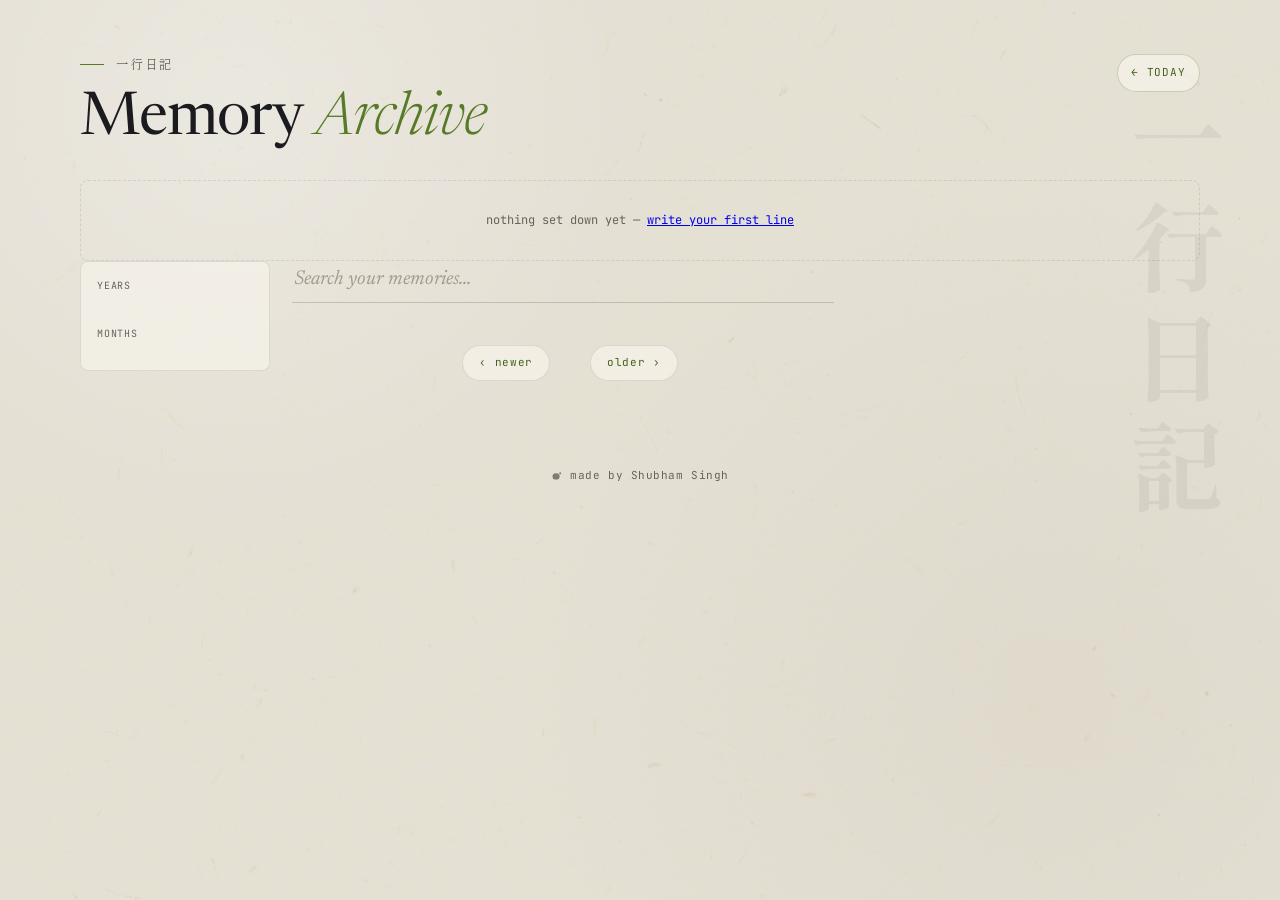
==== memories.html @ 4252473b "One Line: a local-first one-sentence-a-day journal A single line and a mood per day, stored entirely" ====
<!DOCTYPE html>
<html lang="en">
<head>
<meta charset="UTF-8">
<meta name="viewport" content="width=device-width, initial-scale=1.0">
<title>Memory Archive · One Line</title>
<meta name="description" content="Browse every line you have set down. Local-first; nothing leaves this device.">
<link rel="icon" href='data:image/svg+xml,<svg xmlns="http://www.w3.org/2000/svg" viewBox="0 0 32 32"><ellipse cx="13.5" cy="17" rx="9.4" ry="8.6" fill="%231a1a1f"/><circle cx="24.5" cy="8.6" r="2.6" fill="%231a1a1f"/></svg>'>
<link rel="preconnect" href="https://fonts.googleapis.com">
<link href="https://fonts.googleapis.com/css2?family=Newsreader:ital,opsz,wght@0,6..72,300..600;1,6..72,300..600&family=Hanken+Grotesk:ital,wght@0,300..700;1,300..700&family=JetBrains+Mono:wght@400..600&display=swap" rel="stylesheet">
<link href="https://fonts.googleapis.com/css2?family=Shippori+Mincho:wght@700&text=%E4%B8%80%E8%A1%8C%E6%97%A5%E8%A8%98%E8%8D%92%E6%9B%87%E5%87%AA%E6%99%B4%E8%BC%9D&display=swap" rel="stylesheet">
<link rel="stylesheet" href="styles.css?v=5">
</head>
<body>

<div class="kanji-motif" aria-hidden="true">一行日記</div>

<main class="page">
  <header class="topbar">
    <div>
      <div class="eyebrow"><span class="jp">一行日記</span></div>
      <h1 class="title">Memory <span class="accent">Archive</span></h1>
    </div>
    <a class="today-link" href="index.html">← Today</a>
  </header>

  <div class="archive-empty" id="journal-empty" hidden>
    nothing set down yet — <a href="index.html">write your first line</a>
  </div>

  <section class="archive-grid" id="archive">
    <aside class="archive-panel archive-rail">
      <div class="rail-title">Years</div>
      <div class="year-stack" id="year-stack"></div>
      <div class="rail-title">Months</div>
      <div class="month-list" id="month-list"></div>
    </aside>

    <section>
      <div class="toolbar">
        <input class="search" id="search" type="search" placeholder="Search your memories…" aria-label="Search memories">
        <div class="mood-filter" id="mood-filter" aria-label="Filter by mood"></div>
      </div>
      <div class="memory-stream" id="memory-stream"></div>
      <nav class="pager" id="pager" aria-label="Pages" hidden>
        <button id="newer" type="button">‹ newer</button>
        <span id="page-label"></span>
        <button id="older" type="button">older ›</button>
      </nav>
    </section>

    <aside class="archive-panel detail" id="detail" hidden>
      <div class="detail-hero">
        <div class="detail-date" id="detail-date"></div>
        <p class="detail-line" id="detail-line"></p>
        <div class="detail-mood" id="detail-mood"></div>
      </div>
      <div class="mini-calendar">
        <div class="section-title" id="cal-title">Month map</div>
        <div class="calendar-grid" id="calendar-grid"></div>
        <div class="insight-row" id="insights"></div>
      </div>
    </aside>
  </section>

  <footer class="footer-note">
    <a class="byline" href="https://shusingh.github.io/" target="_blank" rel="noreferrer">
      <svg viewBox="0 0 32 32" aria-hidden="true"><ellipse cx="13.5" cy="17" rx="9.4" ry="8.6"/><circle cx="24.5" cy="8.6" r="2.6"/></svg>
      made by Shubham Singh
    </a>
  </footer>
</main>

<script src="shared.js?v=5"></script>
<script src="memories.js?v=5"></script>
</body>
</html>
---- styles.css ----
:root {
  /* Suminagashi paper and traditional ink accents (shared with shusingh.github.io). */
  --paper: #efeae0;
  --sumi: #1a1a1f;
  --ai: #16407a;
  --shu: #c0432e;
  --matsuba: #2e6e52;
  --matcha: #567a26;
  --yamabuki: #cf8d12;
  --line: rgba(26, 26, 31, 0.18);
  --bg-elevated: #f7f3eb;
  --bg-elevated-2: #e6dfd3;
  --border: rgba(26, 26, 31, 0.1);
  --text-primary: var(--sumi);
  --text-secondary: #3a3833;
  --text-tertiary: #67635b;
  --accent: var(--matcha);
  --accent-strong: #435f1d;
  --font-display: 'Newsreader', Georgia, serif;
  --font-body: 'Hanken Grotesk', -apple-system, system-ui, sans-serif;
  --font-mono: 'JetBrains Mono', ui-monospace, monospace;
  --font-jp: 'Shippori Mincho', 'Hiragino Mincho ProN', 'Yu Mincho', serif;
  --mood1: #8d8a92;
  --mood2: var(--ai);
  --mood3: var(--matsuba);
  --mood4: var(--matcha);
  --mood5: var(--yamabuki);
}

* { margin: 0; padding: 0; box-sizing: border-box; }

body {
  min-height: 100vh;
  background:
    radial-gradient(circle at 18% 12%, rgba(255, 255, 255, 0.42), transparent 34%),
    radial-gradient(circle at 82% 78%, rgba(112, 88, 53, 0.045), transparent 42%),
    var(--paper);
  color: var(--text-primary);
  font-family: var(--font-body);
  font-size: 16px;
  line-height: 1.6;
  -webkit-font-smoothing: antialiased;
  overflow-x: hidden;
  position: relative;
}

/* Washi paper fibres, lifted and softened so the darkest specks don't read as dirt. */
body::before {
  content: '';
  position: fixed;
  inset: 0;
  background: url('paper-texture.jpg') center / cover no-repeat;
  opacity: 0.42;
  pointer-events: none;
  z-index: 1;
  mix-blend-mode: multiply;
  filter: brightness(1.12) contrast(0.8) saturate(0.68) blur(0.3px);
}

.kanji-motif {
  position: fixed;
  top: 90px;
  right: 26px;
  writing-mode: vertical-rl;
  font-family: var(--font-jp);
  font-weight: 700;
  font-size: clamp(56px, 8vw, 96px);
  letter-spacing: 0.14em;
  color: rgba(26, 26, 31, 0.055);
  pointer-events: none;
  user-select: none;
  z-index: 0;
}

@media (max-width: 760px) {
  .kanji-motif { display: none; }
}

::selection { background: rgba(86, 122, 38, 0.85); color: #f7f2e6; }

button { font: inherit; -webkit-tap-highlight-color: transparent; }

button:focus-visible,
input:focus-visible,
a:focus-visible {
  outline: 2px solid var(--accent);
  outline-offset: 3px;
}
.entry:focus-visible, .search:focus-visible { outline: none; }

/* ================= Layout: centred sheet + margin notes ================= */

.column {
  position: relative;
  z-index: 2;
  max-width: 620px;
  margin: 0 auto;
  padding: 72px 28px 64px;
}

/* The margin column lives in the left margin on wide screens (fixed, so the
   sheet stays truly centred and never fights it for attention) and flows
   inline between the composer and the year map on narrow ones. */
.margin {
  display: grid;
  gap: 34px;
  align-content: start;
  font-size: 14px;
}

.m-title {
  font-family: var(--font-mono);
  font-size: 10px;
  letter-spacing: 0.12em;
  text-transform: uppercase;
  color: var(--text-tertiary);
  margin-bottom: 10px;
  display: flex;
  align-items: center;
  gap: 8px;
}
.m-title .jp { font-family: var(--font-jp); font-size: 12px; letter-spacing: 0.1em; }

.week-line { display: flex; gap: 9px; align-items: center; }
.week-line i {
  width: 14px;
  height: 14px;
  border-radius: 50% 60% 55% 65%;
  background: rgba(26, 26, 31, 0.06);
}
.week-line i.today { outline: 1.5px solid var(--sumi); outline-offset: 2px; }

.quote {
  font-family: var(--font-display);
  font-style: italic;
  font-size: 15px;
  line-height: 1.5;
  color: var(--text-secondary);
}
.m-when {
  margin-top: 4px;
  font-family: var(--font-mono);
  font-size: 9.5px;
  letter-spacing: 0.1em;
  text-transform: uppercase;
  color: var(--text-tertiary);
  display: flex;
  gap: 7px;
  align-items: center;
}
.m-when svg { width: 13px; height: 13px; flex: none; }
.m-entry + .m-entry { margin-top: 16px; }
.m-empty {
  font-size: 13px;
  line-height: 1.55;
  color: var(--text-tertiary);
}

.balance-line { display: flex; gap: 14px; flex-wrap: wrap; }
.balance-line > span {
  display: grid;
  justify-items: center;
  gap: 3px;
  font-family: var(--font-mono);
  font-size: 9.5px;
  color: var(--text-tertiary);
}
.balance-line svg { width: 19px; height: 19px; }

.rail-link {
  display: inline-flex;
  color: var(--accent-strong);
  font-family: var(--font-mono);
  font-size: 11px;
  letter-spacing: 0.05em;
  text-decoration: underline;
  text-underline-offset: 3px;
}

@media (min-width: 1150px) {
  .margin {
    position: fixed;
    top: 168px;
    left: max(24px, calc(50vw - 618px));
    width: 240px;
    z-index: 2;
  }
  /* A hairline that fades at both ends separates margin from sheet. */
  .margin::after {
    content: '';
    position: absolute;
    top: 4px;
    bottom: 4px;
    right: -38px;
    width: 1px;
    background: linear-gradient(180deg, transparent, var(--line) 18%, var(--line) 82%, transparent);
  }
}

@media (max-width: 1149.98px) {
  .margin {
    margin-top: 84px;
    grid-template-columns: 1fr auto;
    gap: 28px 32px;
    align-items: start;
  }
  .m-flash { grid-column: 1 / -1; }
  .m-link { grid-column: 1 / -1; }
}

/* ================= Header ================= */

.eyebrow {
  font-family: var(--font-mono);
  font-size: 12.5px;
  letter-spacing: 0.05em;
  color: var(--accent);
  display: flex;
  align-items: center;
  gap: 12px;
  margin-bottom: 16px;
}
.eyebrow::before { content: ''; width: 24px; height: 1px; background: var(--accent); }
.eyebrow .jp { color: var(--text-tertiary); font-family: var(--font-jp); letter-spacing: 0.1em; }

.masthead {
  display: flex;
  align-items: baseline;
  justify-content: space-between;
  gap: 16px;
  flex-wrap: wrap;
}
.title {
  font-family: var(--font-display);
  font-weight: 400;
  font-size: clamp(38px, 5.4vw, 44px);
  line-height: 1;
  letter-spacing: -0.02em;
}
.title .accent { font-style: italic; font-weight: 300; color: var(--accent); }
.date {
  font-family: var(--font-display);
  font-style: italic;
  font-size: 15.5px;
  color: var(--text-tertiary);
  white-space: nowrap;
}

.rule {
  height: 1px;
  background: linear-gradient(90deg, var(--line), rgba(26, 26, 31, 0.04));
  margin: 26px 0 0;
}

/* ================= Composer: the room's centrepiece ================= */

.composer { margin-top: 84px; }

.prompt {
  display: block;
  font-family: var(--font-display);
  font-weight: 400;
  font-size: clamp(30px, 4.6vw, 38px);
  line-height: 1.12;
  letter-spacing: -0.015em;
  margin-bottom: 34px;
}

.entry {
  width: 100%;
  border: none;
  border-bottom: 1.5px solid var(--line);
  background: transparent;
  font-family: var(--font-display);
  font-style: italic;
  font-size: 23px;
  line-height: 1.45;
  color: var(--text-primary);
  padding: 6px 2px 12px;
  outline: none;
  transition: border-color 0.25s ease;
}
.entry::placeholder { color: #a49b8a; }
.entry:focus { border-color: var(--sumi); }

.moods { display: flex; gap: 26px; margin-top: 40px; align-items: flex-end; flex-wrap: wrap; }

.moods button {
  background: none;
  border: none;
  cursor: pointer;
  display: grid;
  justify-items: center;
  gap: 8px;
  padding: 4px;
  opacity: 0.5;
  transform: scale(1);
  transition: all 0.2s cubic-bezier(0.34, 1.56, 0.64, 1);
}
.moods button:hover { opacity: 0.85; transform: scale(1.07); }
.moods button.sel { opacity: 1; transform: scale(1.13); }
.moods button svg { width: 34px; height: 34px; }
.moods .jp-name { font-family: var(--font-jp); font-size: 13px; color: var(--text-secondary); }
.moods .name {
  font-family: var(--font-mono);
  font-size: 10px;
  letter-spacing: 0.08em;
  text-transform: uppercase;
  color: var(--text-tertiary);
}
.moods button.sel .name { color: var(--text-primary); }

/* A saved mood blooms briefly, like ink meeting water. */
@keyframes bloom {
  0% { transform: scale(1.13); }
  45% { transform: scale(1.42); }
  100% { transform: scale(1.13); }
}
.moods button.bloom svg { animation: bloom 0.45s ease; }

.actions { display: flex; align-items: center; gap: 18px; margin-top: 40px; }
.save-btn {
  min-width: 120px;
  min-height: 44px;
  border: 1px solid var(--accent);
  border-radius: 999px;
  background: var(--accent);
  color: #f7f2e6;
  cursor: pointer;
  font-family: var(--font-mono);
  font-size: 12px;
  letter-spacing: 0.1em;
  text-transform: uppercase;
  transition: background 0.2s ease, opacity 0.2s ease, transform 0.2s ease;
}
.save-btn:hover:not(:disabled) { background: var(--accent-strong); transform: translateY(-1px); }
.save-btn:disabled { opacity: 0.38; cursor: default; }

.hint {
  font-family: var(--font-mono);
  font-size: 11px;
  letter-spacing: 0.05em;
  color: var(--text-tertiary);
  user-select: none;
  transition: color 0.3s ease;
}
.hint.saved { color: var(--accent-strong); }

.counter {
  font-family: var(--font-mono);
  font-size: 11px;
  color: var(--text-tertiary);
  margin-left: auto;
  visibility: hidden;
}
.counter.show { visibility: visible; }
.counter.near { color: var(--shu); }

/* ================= Cards ================= */

.flash {
  background: var(--bg-elevated);
  border: 1px solid var(--border);
  border-radius: 8px;
  padding: 16px 18px;
  position: relative;
}
.flash + .flash { margin-top: 10px; }
.flash .when {
  font-family: var(--font-mono);
  font-size: 10px;
  letter-spacing: 0.08em;
  text-transform: uppercase;
  color: var(--text-tertiary);
  margin-bottom: 7px;
  display: flex;
  align-items: center;
  gap: 8px;
}
.flash .when svg { width: 15px; height: 15px; flex: none; }
.flash .mood-dot {
  width: 7px;
  height: 7px;
  border-radius: 50% 60% 55% 50%;
  display: inline-block;
  flex-shrink: 0;
}
.flash .text {
  font-family: var(--font-display);
  font-style: italic;
  font-size: 16.5px;
  color: var(--text-primary);
}
.flash .text::before { content: '\201C'; color: var(--text-tertiary); }
.flash .text::after { content: '\201D'; color: var(--text-tertiary); }
.flash.empty-note .text::before, .flash.empty-note .text::after { content: ''; }
.flash.empty-note .text { color: var(--text-tertiary); font-size: 14px; font-style: normal; font-family: var(--font-body); }

.today-saved { margin-top: 46px; background: rgba(247, 243, 235, 0.74); }
.today-saved .text { font-size: 17px; }
.today-saved .linklike { margin-top: 12px; margin-right: 14px; padding: 0; }

/* ================= The year, marbled ================= */

.year-map { margin-top: 110px; }

.section-label {
  font-family: var(--font-mono);
  font-size: 10px;
  letter-spacing: 0.08em;
  text-transform: uppercase;
  color: var(--text-tertiary);
  display: flex;
  align-items: center;
  gap: 8px;
  margin-bottom: 14px;
}
.section-label .dot { width: 6px; height: 6px; border-radius: 50%; background: var(--accent); }

.stats {
  display: flex;
  justify-content: space-between;
  align-items: baseline;
  margin-bottom: 14px;
  font-family: var(--font-mono);
  font-size: 12px;
  color: var(--text-tertiary);
  gap: 12px;
}
.stats .streak { color: var(--shu); font-weight: 500; }

.heatmap-scroll {
  overflow-x: auto;
  padding: 2px 2px 10px;
  scrollbar-color: rgba(86, 122, 38, 0.28) rgba(26, 26, 31, 0.04);
  scrollbar-width: thin;
}

.month-row {
  display: grid;
  grid-auto-flow: column;
  gap: 4px;
  width: max-content;
  margin-bottom: 6px;
  padding-right: 5px;
}
.month-row span {
  width: 12px;
  font-family: var(--font-mono);
  font-size: 9px;
  letter-spacing: 0.04em;
  color: var(--text-tertiary);
  overflow: visible;
  white-space: nowrap;
}

.heatmap {
  display: grid;
  grid-template-rows: repeat(7, 1fr);
  grid-auto-flow: column;
  gap: 4px;
  width: max-content;
  padding-right: 5px;
  padding-bottom: 3px;
}

/* Ink droplets on water: irregular circles, coloured by mood. */
.cell {
  width: 12px;
  height: 12px;
  border-radius: 50% 60% 55% 65%;
  background: rgba(26, 26, 31, 0.055);
  box-shadow: inset 0 0 0 1px rgba(26, 26, 31, 0.025);
  transition: transform 0.15s ease;
}
.cell.filled { cursor: pointer; }
.cell.filled:hover { transform: scale(1.35); }
.cell.future { background: transparent; box-shadow: none; }
.m1 { background: var(--mood1) !important; }
.m2 { background: var(--mood2) !important; }
.m3 { background: var(--mood3) !important; }
.m4 { background: var(--mood4) !important; }
.m5 { background: var(--mood5) !important; }
.cell.today { outline: 1.5px solid var(--sumi); outline-offset: 2px; }

.legend {
  display: flex;
  gap: 18px;
  margin-top: 14px;
  flex-wrap: wrap;
  font-family: var(--font-mono);
  font-size: 10.5px;
  letter-spacing: 0.05em;
  color: var(--text-tertiary);
}
.legend span { display: flex; align-items: center; gap: 6px; }
.legend i { width: 9px; height: 9px; border-radius: 50% 60% 55% 65%; display: inline-block; }

.day-detail { margin-top: 18px; }
.detail-close {
  position: absolute;
  top: 8px;
  right: 12px;
  background: none;
  border: none;
  cursor: pointer;
  color: var(--text-tertiary);
  font-size: 18px;
  line-height: 1;
  padding: 4px;
}
.detail-close:hover { color: var(--text-primary); }

/* ================= Footer ================= */

.footer-note {
  margin-top: 70px;
  text-align: center;
  font-family: var(--font-mono);
  font-size: 11px;
  letter-spacing: 0.05em;
  color: var(--text-tertiary);
  text-wrap: balance;
}
.linklike {
  background: none;
  border: none;
  cursor: pointer;
  font-family: var(--font-mono);
  font-size: 11px;
  letter-spacing: 0.05em;
  color: var(--accent-strong);
  text-decoration: underline;
  text-underline-offset: 3px;
  text-decoration-color: rgba(86, 122, 38, 0.4);
  padding: 2px;
}
.linklike:hover { text-decoration-color: var(--accent-strong); }

/* Maker's mark */
.byline {
  display: inline-flex;
  align-items: center;
  gap: 7px;
  margin-top: 16px;
  font-family: var(--font-mono);
  font-size: 11px;
  letter-spacing: 0.05em;
  color: var(--text-tertiary);
  text-decoration: none;
  transition: color 0.2s ease;
}
.byline svg { width: 12px; height: 12px; fill: currentColor; opacity: 0.8; }
.byline:hover { color: var(--accent-strong); }

/* ================= Memory Archive page ================= */

.page {
  position: relative;
  z-index: 2;
  width: min(1120px, calc(100vw - 40px));
  margin: 0 auto;
  padding: 54px 0 64px;
}
.topbar {
  display: flex;
  justify-content: space-between;
  gap: 24px;
  align-items: flex-start;
  margin-bottom: 30px;
}
.topbar .title { font-size: clamp(40px, 6vw, 60px); }
.today-link {
  border: 1px solid rgba(86, 122, 38, 0.26);
  border-radius: 999px;
  background: rgba(247, 243, 235, 0.72);
  color: var(--accent-strong);
  text-decoration: none;
  font-family: var(--font-mono);
  font-size: 11px;
  letter-spacing: 0.08em;
  text-transform: uppercase;
  padding: 9px 13px;
  white-space: nowrap;
}

.archive-grid {
  display: grid;
  grid-template-columns: 190px minmax(0, 1fr) 330px;
  gap: 22px;
  align-items: start;
}
.archive-panel {
  background: rgba(247, 243, 235, 0.68);
  border: 1px solid var(--border);
  border-radius: 8px;
}
.archive-rail { position: sticky; top: 22px; padding: 16px; }
.rail-title, .section-title {
  font-family: var(--font-mono);
  font-size: 10px;
  letter-spacing: 0.08em;
  text-transform: uppercase;
  color: var(--text-tertiary);
}
.year-stack { display: grid; gap: 7px; margin: 12px 0 20px; }
.year-btn, .month-btn {
  border: 1px solid transparent;
  background: transparent;
  color: var(--text-secondary);
  cursor: pointer;
}
.year-btn {
  display: flex;
  justify-content: space-between;
  padding: 8px 9px;
  border-radius: 6px;
  font-family: var(--font-mono);
  font-size: 12px;
}
.year-btn.active {
  border-color: rgba(86, 122, 38, 0.24);
  background: rgba(86, 122, 38, 0.08);
  color: var(--accent-strong);
}
.month-list { display: grid; grid-template-columns: repeat(3, 1fr); gap: 6px; margin-top: 12px; }
.month-btn {
  min-height: 31px;
  border-radius: 999px;
  text-align: center;
  font-family: var(--font-mono);
  font-size: 10px;
  letter-spacing: 0.04em;
}
.month-btn.active { background: var(--sumi); color: #f7f2e6; }
.month-btn:disabled { opacity: 0.35; cursor: default; }

.toolbar {
  display: grid;
  grid-template-columns: minmax(0, 1fr) auto;
  gap: 14px;
  align-items: center;
  margin-bottom: 16px;
}
.search {
  width: 100%;
  min-height: 42px;
  border: none;
  border-bottom: 1.5px solid var(--line);
  background: transparent;
  color: var(--sumi);
  font-family: var(--font-display);
  font-style: italic;
  font-size: 20px;
  outline: none;
  padding: 4px 2px 9px;
}
.search::placeholder { color: #a49b8a; }
.search:focus { border-color: var(--sumi); }
.mood-filter { display: flex; gap: 8px; align-items: center; flex-wrap: wrap; }
.mood-btn {
  display: grid;
  place-items: center;
  width: 32px;
  height: 32px;
  border-radius: 50%;
  border: 1px solid rgba(26, 26, 31, 0.08);
  background: rgba(247, 243, 235, 0.56);
  opacity: 0.62;
  cursor: pointer;
  transition: all 0.15s ease;
}
.mood-btn:hover { opacity: 0.9; }
.mood-btn.active { opacity: 1; outline: 1.5px solid var(--sumi); outline-offset: 2px; }
.mood-btn svg { width: 20px; height: 20px; }
.mood-btn .all {
  font-family: var(--font-mono);
  font-size: 9px;
  letter-spacing: 0.04em;
  color: var(--text-secondary);
}

.memory-stream { display: grid; gap: 12px; }
.month-heading {
  display: flex;
  justify-content: space-between;
  gap: 16px;
  align-items: baseline;
  margin: 10px 0 2px;
}
.month-heading h2 { font-family: var(--font-display); font-weight: 400; font-size: 26px; }
.month-heading span { font-family: var(--font-mono); font-size: 11px; color: var(--text-tertiary); }
.memory-card {
  display: grid;
  grid-template-columns: 72px minmax(0, 1fr);
  gap: 16px;
  width: 100%;
  padding: 15px 16px;
  border: 1px solid var(--border);
  border-radius: 8px;
  background: rgba(247, 243, 235, 0.68);
  color: inherit;
  cursor: pointer;
  text-align: left;
  transition: border-color 0.2s ease, background 0.2s ease, transform 0.2s ease;
}
.memory-card:hover, .memory-card.active { background: rgba(247, 243, 235, 0.9); border-color: rgba(86, 122, 38, 0.34); }
.memory-card.active { transform: translateX(2px); }
.date-block { font-family: var(--font-mono); color: var(--text-tertiary); }
.date-block .big-day {
  display: block;
  font-size: 28px;
  line-height: 1;
  color: var(--sumi);
  font-family: var(--font-display);
}
.date-block .weekday {
  display: block;
  margin-top: 5px;
  font-size: 10px;
  letter-spacing: 0.08em;
  text-transform: uppercase;
}
.memory-copy { display: grid; gap: 8px; }
.memory-meta {
  display: flex;
  gap: 8px;
  align-items: center;
  font-family: var(--font-mono);
  font-size: 10px;
  letter-spacing: 0.08em;
  text-transform: uppercase;
  color: var(--text-tertiary);
}
.memory-meta svg { width: 15px; height: 15px; flex: none; }
.memory-text {
  font-family: var(--font-display);
  font-style: italic;
  font-size: 18px;
  line-height: 1.42;
}
.archive-empty {
  padding: 30px;
  border: 1px dashed var(--border);
  border-radius: 8px;
  font-family: var(--font-mono);
  font-size: 12px;
  color: var(--text-tertiary);
  text-align: center;
}

.pager {
  display: flex;
  justify-content: center;
  align-items: center;
  gap: 20px;
  margin-top: 26px;
  font-family: var(--font-mono);
  font-size: 11.5px;
  color: var(--text-tertiary);
}
.pager button {
  border: 1px solid var(--border);
  border-radius: 999px;
  background: rgba(247, 243, 235, 0.72);
  color: var(--accent-strong);
  cursor: pointer;
  padding: 8px 16px;
  font-family: var(--font-mono);
  font-size: 11px;
  letter-spacing: 0.06em;
  transition: border-color 0.2s ease, background 0.2s ease;
}
.pager button:hover:not(:disabled) { border-color: rgba(86, 122, 38, 0.4); background: rgba(247, 243, 235, 0.95); }
.pager button:disabled { opacity: 0.35; cursor: default; }
.pager .leaf { font-family: var(--font-jp); color: var(--text-tertiary); }

.detail { position: sticky; top: 22px; overflow: hidden; }
.detail-hero {
  min-height: 250px;
  padding: 24px;
  display: grid;
  align-content: space-between;
  background:
    radial-gradient(circle at 72% 18%, rgba(86, 122, 38, 0.14), transparent 30%),
    radial-gradient(circle at 20% 80%, rgba(22, 64, 122, 0.09), transparent 34%),
    rgba(247, 243, 235, 0.82);
}
.detail-date {
  font-family: var(--font-mono);
  font-size: 11px;
  letter-spacing: 0.08em;
  text-transform: uppercase;
  color: var(--text-tertiary);
}
.detail-line {
  margin: 24px 0;
  font-family: var(--font-display);
  font-size: 30px;
  font-style: italic;
  line-height: 1.15;
  letter-spacing: -0.01em;
  overflow-wrap: break-word;
}
.detail-mood {
  display: flex;
  align-items: center;
  gap: 9px;
  font-family: var(--font-mono);
  font-size: 11px;
  letter-spacing: 0.08em;
  text-transform: uppercase;
  color: var(--text-secondary);
}
.detail-mood svg { width: 22px; height: 22px; }
.mini-calendar { padding: 18px 20px 20px; border-top: 1px solid var(--border); }
.calendar-grid { display: grid; grid-template-columns: repeat(7, 1fr); gap: 7px; margin-top: 14px; }
.calendar-day {
  aspect-ratio: 1;
  border-radius: 50% 60% 55% 65%;
  background: rgba(26, 26, 31, 0.055);
  border: 0;
}
.calendar-day.has { cursor: pointer; }
.calendar-day.sel { outline: 1.5px solid var(--sumi); outline-offset: 2px; }
.insight-row { display: grid; grid-template-columns: repeat(3, 1fr); gap: 10px; margin-top: 22px; }
.insight {
  padding: 12px;
  border-radius: 8px;
  border: 1px solid var(--border);
  background: rgba(247, 243, 235, 0.58);
}
.insight b {
  display: block;
  font-family: var(--font-display);
  font-size: 26px;
  font-weight: 400;
  line-height: 1;
}
.insight .jp-big { font-family: var(--font-jp); }
.insight span {
  display: block;
  margin-top: 6px;
  font-family: var(--font-mono);
  font-size: 9px;
  letter-spacing: 0.08em;
  text-transform: uppercase;
  color: var(--text-tertiary);
}

/* ================= Motion & responsive ================= */

@media (prefers-reduced-motion: reduce) {
  .moods button, .cell, .moods button.bloom svg { transition: none; animation: none; }
}

@media (max-width: 980px) {
  .archive-grid { grid-template-columns: 160px minmax(0, 1fr); }
  .detail { grid-column: 1 / -1; position: static; }
}

@media (max-width: 820px) {
  .column { padding-top: 48px; }
  .composer { margin-top: 56px; }
  .moods { gap: 14px; justify-content: space-between; }
  .moods button { min-width: 48px; }
  .margin { margin-top: 64px; }
  .year-map { margin-top: 72px; }
  .actions { flex-wrap: wrap; }
}

@media (max-width: 720px) {
  .page { width: calc(100vw - 36px); padding-top: 40px; }
  .topbar { display: grid; }
  .today-link { justify-self: start; }
  .archive-grid { grid-template-columns: 1fr; }
  .archive-rail { position: static; }
  .toolbar { grid-template-columns: 1fr; }
  .memory-card { grid-template-columns: 58px minmax(0, 1fr); padding: 14px; }
  .detail-line { font-size: 26px; }
}

@media (max-width: 520px) {
  .prompt { font-size: 27px; }
  .save-btn { min-width: 100px; }
  .stats { align-items: flex-start; }
  .legend { gap: 12px 16px; }
  .footer-note { max-width: 30ch; margin-inline: auto; line-height: 1.8; }
}
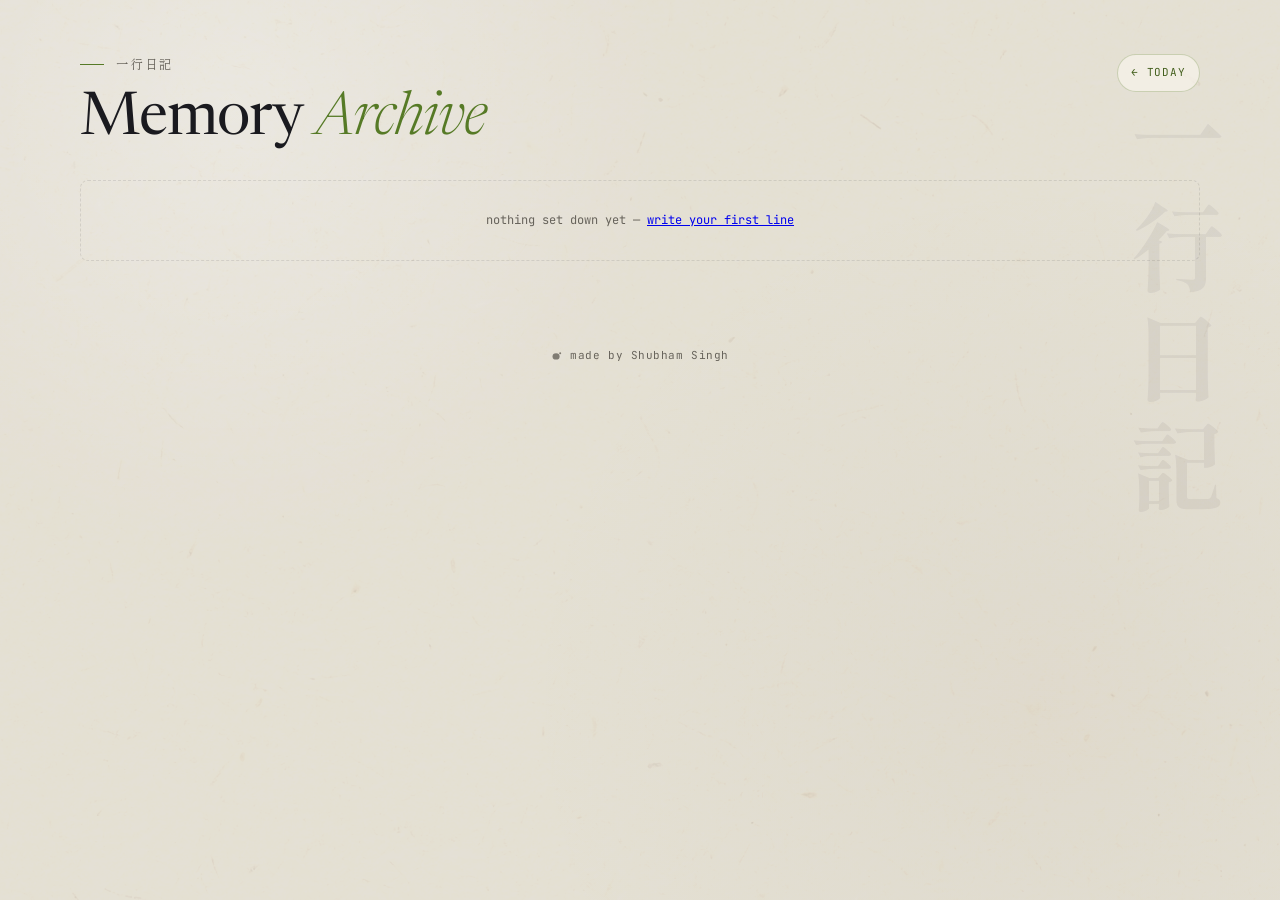
==== commit 983b7b10: "Ensure the hidden attribute always wins over display rules The archive grid and pager set display: g" ====
--- a/memories.html
+++ b/memories.html
@@ -9,7 +9,7 @@
 <link rel="preconnect" href="https://fonts.googleapis.com">
 <link href="https://fonts.googleapis.com/css2?family=Newsreader:ital,opsz,wght@0,6..72,300..600;1,6..72,300..600&family=Hanken+Grotesk:ital,wght@0,300..700;1,300..700&family=JetBrains+Mono:wght@400..600&display=swap" rel="stylesheet">
 <link href="https://fonts.googleapis.com/css2?family=Shippori+Mincho:wght@700&text=%E4%B8%80%E8%A1%8C%E6%97%A5%E8%A8%98%E8%8D%92%E6%9B%87%E5%87%AA%E6%99%B4%E8%BC%9D&display=swap" rel="stylesheet">
-<link rel="stylesheet" href="styles.css?v=5">
+<link rel="stylesheet" href="styles.css?v=6">
 </head>
 <body>
 
@@ -71,7 +71,7 @@
   </footer>
 </main>
 
-<script src="shared.js?v=5"></script>
-<script src="memories.js?v=5"></script>
+<script src="shared.js?v=6"></script>
+<script src="memories.js?v=6"></script>
 </body>
 </html>
--- a/styles.css
+++ b/styles.css
@@ -29,6 +29,9 @@
 
 * { margin: 0; padding: 0; box-sizing: border-box; }
 
+/* The hidden attribute must win over display rules like .archive-grid's grid. */
+[hidden] { display: none !important; }
+
 body {
   min-height: 100vh;
   background:
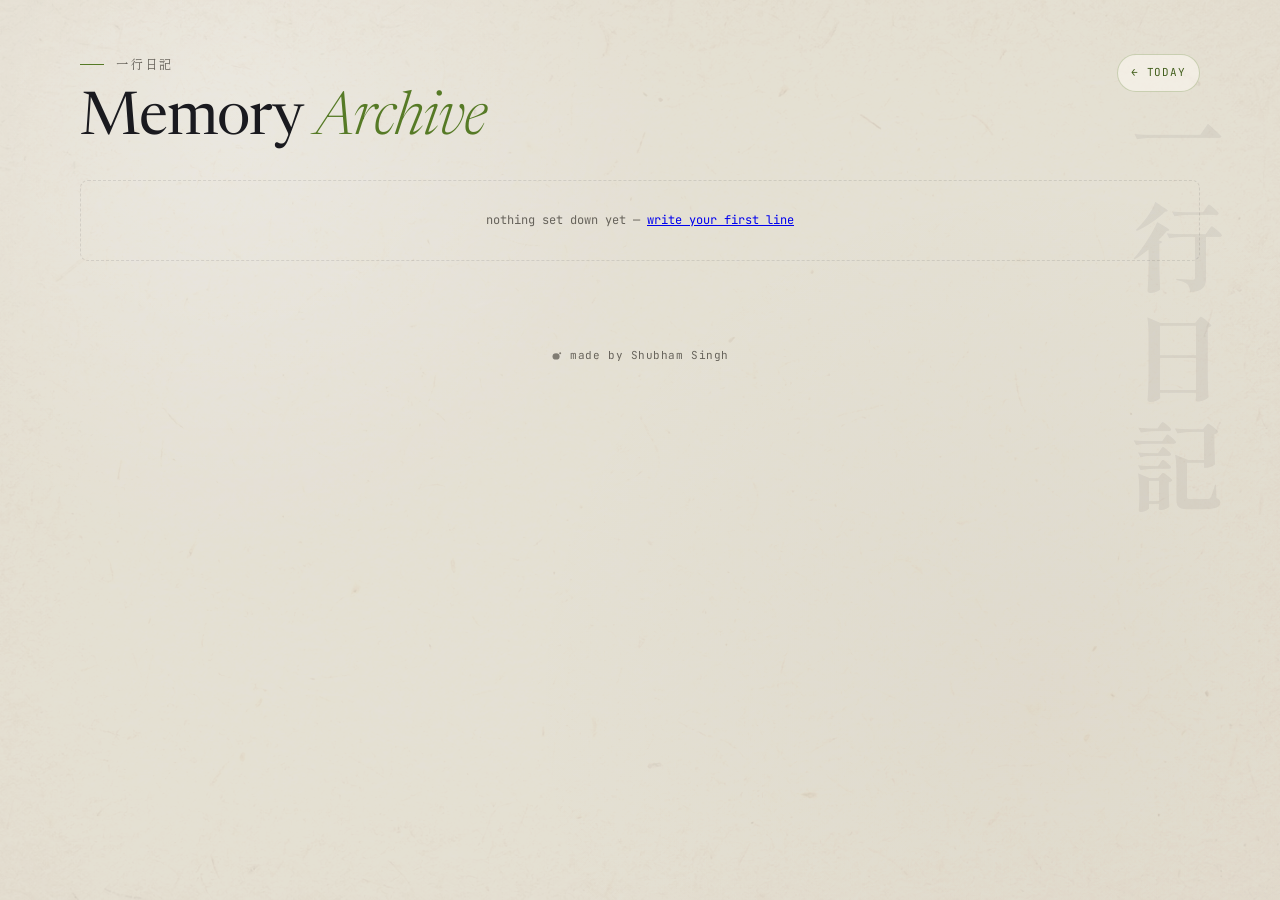
==== commit 90685024: "Add the missing paper vignette from the portfolio's texture recipe The portfolio's washi overlay car" ====
--- a/memories.html
+++ b/memories.html
@@ -9,7 +9,7 @@
 <link rel="preconnect" href="https://fonts.googleapis.com">
 <link href="https://fonts.googleapis.com/css2?family=Newsreader:ital,opsz,wght@0,6..72,300..600;1,6..72,300..600&family=Hanken+Grotesk:ital,wght@0,300..700;1,300..700&family=JetBrains+Mono:wght@400..600&display=swap" rel="stylesheet">
 <link href="https://fonts.googleapis.com/css2?family=Shippori+Mincho:wght@700&text=%E4%B8%80%E8%A1%8C%E6%97%A5%E8%A8%98%E8%8D%92%E6%9B%87%E5%87%AA%E6%99%B4%E8%BC%9D&display=swap" rel="stylesheet">
-<link rel="stylesheet" href="styles.css?v=6">
+<link rel="stylesheet" href="styles.css?v=7">
 </head>
 <body>
 
@@ -71,7 +71,7 @@
   </footer>
 </main>
 
-<script src="shared.js?v=6"></script>
-<script src="memories.js?v=6"></script>
+<script src="shared.js?v=7"></script>
+<script src="memories.js?v=7"></script>
 </body>
 </html>
--- a/styles.css
+++ b/styles.css
@@ -58,6 +58,9 @@
   z-index: 1;
   mix-blend-mode: multiply;
   filter: brightness(1.12) contrast(0.8) saturate(0.68) blur(0.3px);
+  /* Warm vignette: real paper darkens toward its edges. Without this the
+     sheet reads as a flat scan rather than a lit page. */
+  box-shadow: inset 0 0 200px rgba(76, 59, 36, 0.14);
 }
 
 .kanji-motif {
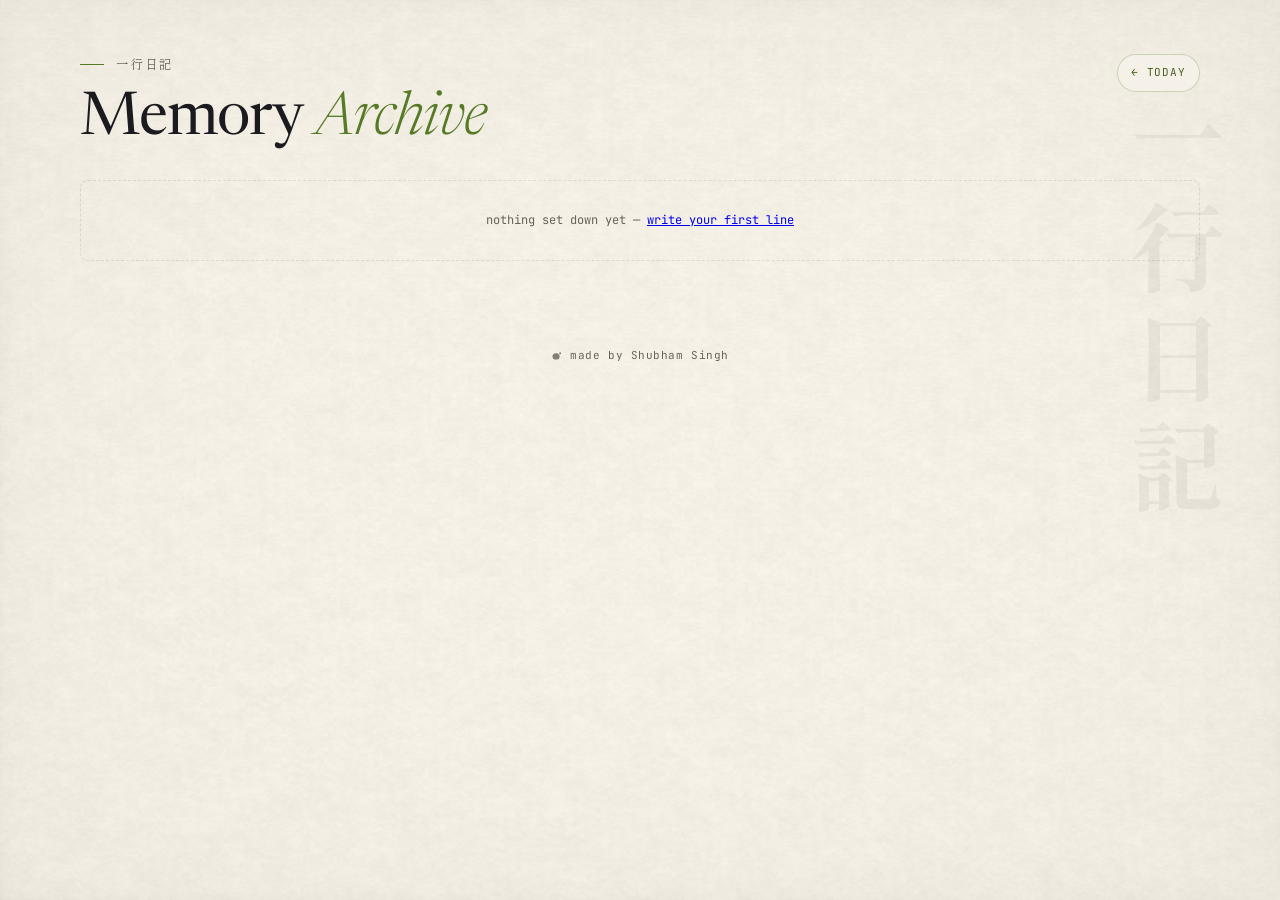
==== commit 68516836: "Render paper procedurally, ported from the portfolio's display shader The portfolio's paper feel nev" ====
--- a/memories.html
+++ b/memories.html
@@ -9,7 +9,7 @@
 <link rel="preconnect" href="https://fonts.googleapis.com">
 <link href="https://fonts.googleapis.com/css2?family=Newsreader:ital,opsz,wght@0,6..72,300..600;1,6..72,300..600&family=Hanken+Grotesk:ital,wght@0,300..700;1,300..700&family=JetBrains+Mono:wght@400..600&display=swap" rel="stylesheet">
 <link href="https://fonts.googleapis.com/css2?family=Shippori+Mincho:wght@700&text=%E4%B8%80%E8%A1%8C%E6%97%A5%E8%A8%98%E8%8D%92%E6%9B%87%E5%87%AA%E6%99%B4%E8%BC%9D&display=swap" rel="stylesheet">
-<link rel="stylesheet" href="styles.css?v=7">
+<link rel="stylesheet" href="styles.css?v=8">
 </head>
 <body>
 
@@ -71,7 +71,8 @@
   </footer>
 </main>
 
-<script src="shared.js?v=7"></script>
-<script src="memories.js?v=7"></script>
+<script src="paper.js?v=8"></script>
+<script src="shared.js?v=8"></script>
+<script src="memories.js?v=8"></script>
 </body>
 </html>
--- a/styles.css
+++ b/styles.css
@@ -63,6 +63,19 @@
   box-shadow: inset 0 0 200px rgba(76, 59, 36, 0.14);
 }
 
+/* Procedural washi from paper.js: an opaque canvas that IS the background,
+   exactly as on the portfolio. The CSS photo overlay below stays as the
+   fallback for browsers without WebGL. */
+.paper-canvas {
+  position: fixed;
+  inset: 0;
+  width: 100%;
+  height: 100%;
+  z-index: 0;
+  pointer-events: none;
+}
+body.paper-canvas-active::before { display: none; }
+
 .kanji-motif {
   position: fixed;
   top: 90px;
@@ -75,7 +88,7 @@
   color: rgba(26, 26, 31, 0.055);
   pointer-events: none;
   user-select: none;
-  z-index: 0;
+  z-index: 1;
 }
 
 @media (max-width: 760px) {
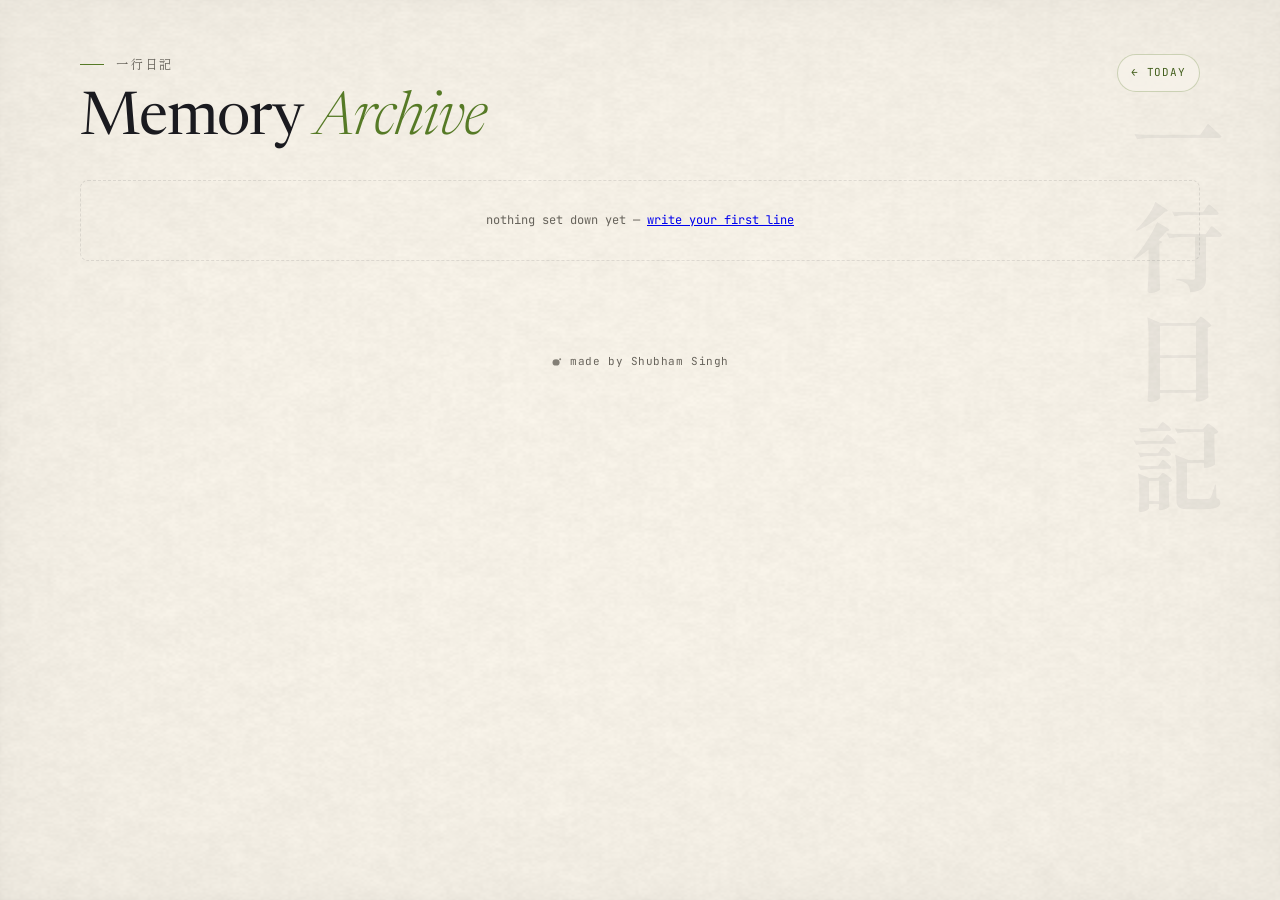
==== commit 9d1d9259: "Port the kentō cursor and paper-pill link hovers from the portfolio The pointer becomes a fine ink d" ====
--- a/memories.html
+++ b/memories.html
@@ -9,7 +9,7 @@
 <link rel="preconnect" href="https://fonts.googleapis.com">
 <link href="https://fonts.googleapis.com/css2?family=Newsreader:ital,opsz,wght@0,6..72,300..600;1,6..72,300..600&family=Hanken+Grotesk:ital,wght@0,300..700;1,300..700&family=JetBrains+Mono:wght@400..600&display=swap" rel="stylesheet">
 <link href="https://fonts.googleapis.com/css2?family=Shippori+Mincho:wght@700&text=%E4%B8%80%E8%A1%8C%E6%97%A5%E8%A8%98%E8%8D%92%E6%9B%87%E5%87%AA%E6%99%B4%E8%BC%9D&display=swap" rel="stylesheet">
-<link rel="stylesheet" href="styles.css?v=8">
+<link rel="stylesheet" href="styles.css?v=10">
 </head>
 <body>
 
@@ -71,8 +71,9 @@
   </footer>
 </main>
 
-<script src="paper.js?v=8"></script>
-<script src="shared.js?v=8"></script>
-<script src="memories.js?v=8"></script>
+<script src="paper.js?v=10"></script>
+<script src="cursor.js?v=10"></script>
+<script src="shared.js?v=10"></script>
+<script src="memories.js?v=10"></script>
 </body>
 </html>
--- a/styles.css
+++ b/styles.css
@@ -47,25 +47,9 @@
   position: relative;
 }
 
-/* Washi paper fibres, lifted and softened so the darkest specks don't read as dirt. */
-body::before {
-  content: '';
-  position: fixed;
-  inset: 0;
-  background: url('paper-texture.jpg') center / cover no-repeat;
-  opacity: 0.42;
-  pointer-events: none;
-  z-index: 1;
-  mix-blend-mode: multiply;
-  filter: brightness(1.12) contrast(0.8) saturate(0.68) blur(0.3px);
-  /* Warm vignette: real paper darkens toward its edges. Without this the
-     sheet reads as a flat scan rather than a lit page. */
-  box-shadow: inset 0 0 200px rgba(76, 59, 36, 0.14);
-}
-
 /* Procedural washi from paper.js: an opaque canvas that IS the background,
-   exactly as on the portfolio. The CSS photo overlay below stays as the
-   fallback for browsers without WebGL. */
+   exactly as on the portfolio. Without WebGL the page falls back to the
+   plain paper colour and washes above. */
 .paper-canvas {
   position: fixed;
   inset: 0;
@@ -74,7 +58,6 @@
   z-index: 0;
   pointer-events: none;
 }
-body.paper-canvas-active::before { display: none; }
 
 .kanji-motif {
   position: fixed;
@@ -194,6 +177,19 @@
   letter-spacing: 0.05em;
   text-decoration: underline;
   text-underline-offset: 3px;
+  border: 1px solid transparent;
+  border-radius: 6px;
+  padding: 5px 9px;
+  margin: -5px -9px;
+  transition:
+    color 0.2s ease,
+    background-color 0.2s ease,
+    border-color 0.2s ease;
+}
+.rail-link:hover,
+.rail-link:focus-visible {
+  background: var(--bg-elevated);
+  border-color: var(--line);
 }
 
 @media (min-width: 1150px) {
@@ -417,7 +413,7 @@
 
 .today-saved { margin-top: 46px; background: rgba(247, 243, 235, 0.74); }
 .today-saved .text { font-size: 17px; }
-.today-saved .linklike { margin-top: 12px; margin-right: 14px; padding: 0; }
+.today-saved .linklike { margin-top: 7px; margin-right: 6px; }
 
 /* ================= The year, marbled ================= */
 
@@ -541,9 +537,14 @@
   color: var(--text-tertiary);
   text-wrap: balance;
 }
+/* Links sit flush with the text, then grow an opaque paper pill on hover,
+   like the nav links on the portfolio. Negative margins offset the padding
+   so nothing shifts when the pill appears. */
 .linklike {
+  display: inline-block;
   background: none;
-  border: none;
+  border: 1px solid transparent;
+  border-radius: 6px;
   cursor: pointer;
   font-family: var(--font-mono);
   font-size: 11px;
@@ -552,9 +553,21 @@
   text-decoration: underline;
   text-underline-offset: 3px;
   text-decoration-color: rgba(86, 122, 38, 0.4);
-  padding: 2px;
-}
-.linklike:hover { text-decoration-color: var(--accent-strong); }
+  padding: 5px 9px;
+  margin: -5px -9px;
+  transition:
+    color 0.2s ease,
+    background-color 0.2s ease,
+    border-color 0.2s ease,
+    text-decoration-color 0.2s ease;
+}
+.linklike:hover,
+.linklike:focus-visible {
+  color: var(--accent-strong);
+  background: var(--bg-elevated);
+  border-color: var(--line);
+  text-decoration-color: var(--accent-strong);
+}
 
 /* Maker's mark */
 .byline {
@@ -570,7 +583,18 @@
   transition: color 0.2s ease;
 }
 .byline svg { width: 12px; height: 12px; fill: currentColor; opacity: 0.8; }
-.byline:hover { color: var(--accent-strong); }
+.byline {
+  border: 1px solid transparent;
+  border-radius: 6px;
+  padding: 5px 9px;
+  transition: color 0.2s ease, background-color 0.2s ease, border-color 0.2s ease;
+}
+.byline:hover,
+.byline:focus-visible {
+  color: var(--accent-strong);
+  background: var(--bg-elevated);
+  border-color: var(--line);
+}
 
 /* ================= Memory Archive page ================= */
 
@@ -867,6 +891,54 @@
   color: var(--text-tertiary);
 }
 
+/* ================= Kentō cursor ================= */
+
+/* While the kentō cursor is active, its fine ink dot IS the pointer. */
+html.kento-cursor,
+html.kento-cursor * { cursor: none !important; }
+
+.kento-corner {
+  position: fixed;
+  top: 0;
+  left: 0;
+  width: 11px;
+  height: 11px;
+  z-index: 1000;
+  pointer-events: none;
+  opacity: 0;
+  mix-blend-mode: multiply;
+  will-change: transform;
+  transition: opacity 0.25s ease;
+}
+.kento-corner::before {
+  content: '';
+  position: absolute;
+  inset: 0;
+  border: 0 solid rgba(26, 26, 31, 0.8);
+  transition: border-color 0.2s ease;
+}
+.kento-nw::before { border-top-width: 1.5px; border-left-width: 1.5px; }
+.kento-ne::before { border-top-width: 1.5px; border-right-width: 1.5px; }
+.kento-sw::before { border-bottom-width: 1.5px; border-left-width: 1.5px; }
+.kento-se::before { border-bottom-width: 1.5px; border-right-width: 1.5px; }
+.kento-corner.kento-hot::before { border-color: var(--accent); }
+
+.kento-dot {
+  position: fixed;
+  top: 0;
+  left: 0;
+  width: 3.5px;
+  height: 3.5px;
+  border-radius: 999px;
+  background: var(--sumi);
+  z-index: 1000;
+  pointer-events: none;
+  opacity: 0;
+  mix-blend-mode: multiply;
+  will-change: transform;
+  transition: opacity 0.2s ease;
+}
+
 /* ================= Motion & responsive ================= */
 
 @media (prefers-reduced-motion: reduce) {
